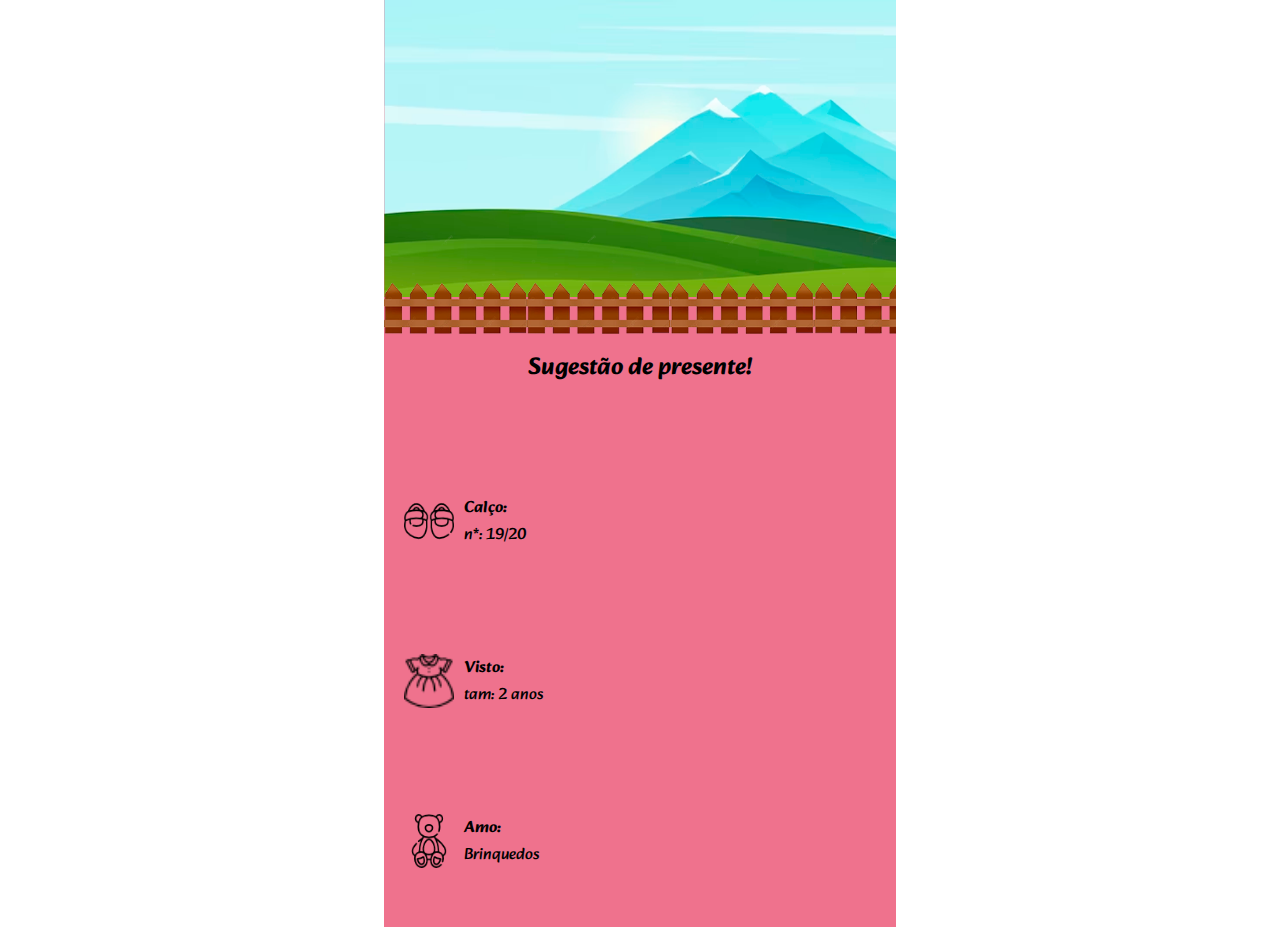
==== presente.html @ 0395cbb9 "Add files via upload" ====
<!DOCTYPE html>
<html lang="pt-br">
<head>
    <meta charset="UTF-8">
    <meta http-equiv="X-UA-Compatible" content="IE=edge">
    <meta name="viewport" content="width=device-width, initial-scale=1.0">
    <title>Document</title>
    <link rel="icon" href="img/TESTE1.png">
    <link rel="stylesheet" href="css/style.css">
</head>
<body>
    <main>
        <section class="presente">
            <div class="presente-container">
                <img src="img/TESTE2.png" alt="">
            </div>
        </section>
        <section class="sugestao">
            <div class="sugestao-container">
                <h2>Sugestão de presente!</h2>
                <div class="sugestao-img">
                    <img src="img/shoes.png" alt="">
                    <div class="descricao">
                        <h4>Calço:</h4>
                        <p>n*: 19/20</p>
                    </div>
                </div>
                <div class="sugestao-img">
                    <img src="img/dress.png" alt="">
                    <div class="descricao">
                        <h4>Visto:</h4>
                        <p>tam: 2 anos</p>
                    </div>
                </div>
                <div class="sugestao-img">
                    <img src="img/bear.png" alt="">
                    <div class="descricao">
                        <h4>Amo:</h4>
                        <p>Brinquedos</p>
                    </div>
                </div>
            </div>
        </section>
    </main>
</body>
</html>
---- css/style.css ----
@import url('https://fonts.googleapis.com/css2?family=Poppins:wght@400;700&display=swap');
@import url('https://fonts.googleapis.com/css2?family=Alkatra:wght@400;700&display=swap');
:root {
    --color-1: #ef728d;
    --color-2: #fff;
}

* {
    padding: 0;
    margin: 0;
    box-sizing: border-box;
}

body {
    background: var(--color-1);
}

/* pagina principal*/


.fazendinha {
    width: 100%;
}

.fazendinha-img img {
    width: 100%;
}

.texto {
    width: 100%;
}

.texto-container {
    width: 100%;
    max-width: 960px;
    display: flex;
    gap: 10px;
    padding-top: 10px;
}

audio {
    width: 145px;
    height: 15px;
    position: relative;
    bottom: 38px;
    left: 14px;
}

.texto-img img{
    width: 170px;
}

.texto-paragrafo {
    text-align: center;
}

.texto-paragrafo h2 {
    font-family: 'Alkatra', Arial, Helvetica, sans-serif;
}

.texto-paragrafo p {
    font-family: 'Alkatra', Arial, Helvetica, sans-serif;
}

.icones {
    width: 100%;
    display: flex;
    margin-top: 30px;
}

.icones-container {
    width: 100%;
   /* max-width: 300px;
    margin: 0 auto;*/
    display: flex;
    justify-content: center;
    align-items: flex-end;
    justify-content: space-between;
    padding: 10px;
}

.icones-img img{
    width: 40px;
    height: 40px;
}

.icones-img {
    width: 75px;
    height: 80px;
    text-align: center;
}

.click {
    width: 100%;
}

.click-container {
    width: 100%;
    text-align: center;
}

.click-container img {
    width: 20px;
}

/*-------------------------------------------*/

/* pagina presente*/

.presente {
    width: 100%
}

.presente-container img{
    width: 100%;
}

.sugestao {
    width: 100%;
}

.sugestao-container {
    width: 100%;
    height: 60vh;
    max-width: 960px;
    margin: 0 auto;
    display: flex;
    flex-direction: column;
    justify-content: space-between;
    text-align: center;
    padding: 10px 20px;
}

.sugestao-container h2 {
    font-family: 'Alkatra', Arial, Helvetica, sans-serif;
}

.sugestao-img {
    display: flex;
    text-align: start;
    gap: 10px;
}

.sugestao-img img {
    width: 50px;
}

.descricao h4 {
    font-family: 'Alkatra', Arial, Helvetica, sans-serif;
}

.descricao p {
    font-family: 'Alkatra', Arial, Helvetica, sans-serif;
}

/*-------------------------------------------*/

@media(min-width: 576px) {

    body {
        background: var(--color-2);
        display: flex;
        justify-content: center;
    }

    main {
        width: 65%;
        height: 101vh;
        background: var(--color-1);
    }

    .fazendinha-img {
        width: 100%;
        display: flex;
        justify-content: center;
    }

    .fazendinha-img img {
        width: 100%;
    }

    .texto {
       display: flex;
       justify-content: center;
    }

    .texto-container {
        width: 100%;
        justify-content: center;
        justify-content: space-between;
        padding-top: 20px;
    }

    .texto-img img{
        width: 170px;
    }

    audio {
        width: 140px;
        height: 20px;
        position: relative;
        bottom: 41px;
        left: 16px;
    }

    .texto-paragrafo {
        width: 300px;
    }

    .texto-paragrafo h2 {
        font-size: 22px;
    }
    
    .texto-paragrafo p {
        font-size: 16px;
    }

    .icones {
        justify-content: center;
        margin-top: 20px;
    }

    .icones-container {
        width: 100%;
        padding: 0 20px;
    }

    .click-container {
        padding: 10px;
    }

}

@media(min-width: 768px) {

    body {
        background: var(--color-2);
        display: flex;
        justify-content: center;
    }

    main {
        width: 40%;
        height: 103vh;
        background: var(--color-1);
    }

    .fazendinha-img {
        width: 100%;
        height: 400px;
    }

    .fazendinha-img img {
        width: 100%;
    }

    .texto-container {
        width: 100%;
        padding-top: 0;
        padding: 10px 5px 0 5px;
    }

    .texto-img img{
        width: 170px;
    }

    audio {
        width: 140px;
        height: 20px;
        position: relative;
        bottom: 40px;
        left: 15px;
    }

    .texto-paragrafo h2 {
        font-size: 22px;
    }
    
    .texto-paragrafo p {
        font-size: 16px;
    }

    .icones {
        margin-top: 10px;
    }

    .icones-container {
        width: 100%;
    }

    .click-container {
        padding: 15px;
    }
}
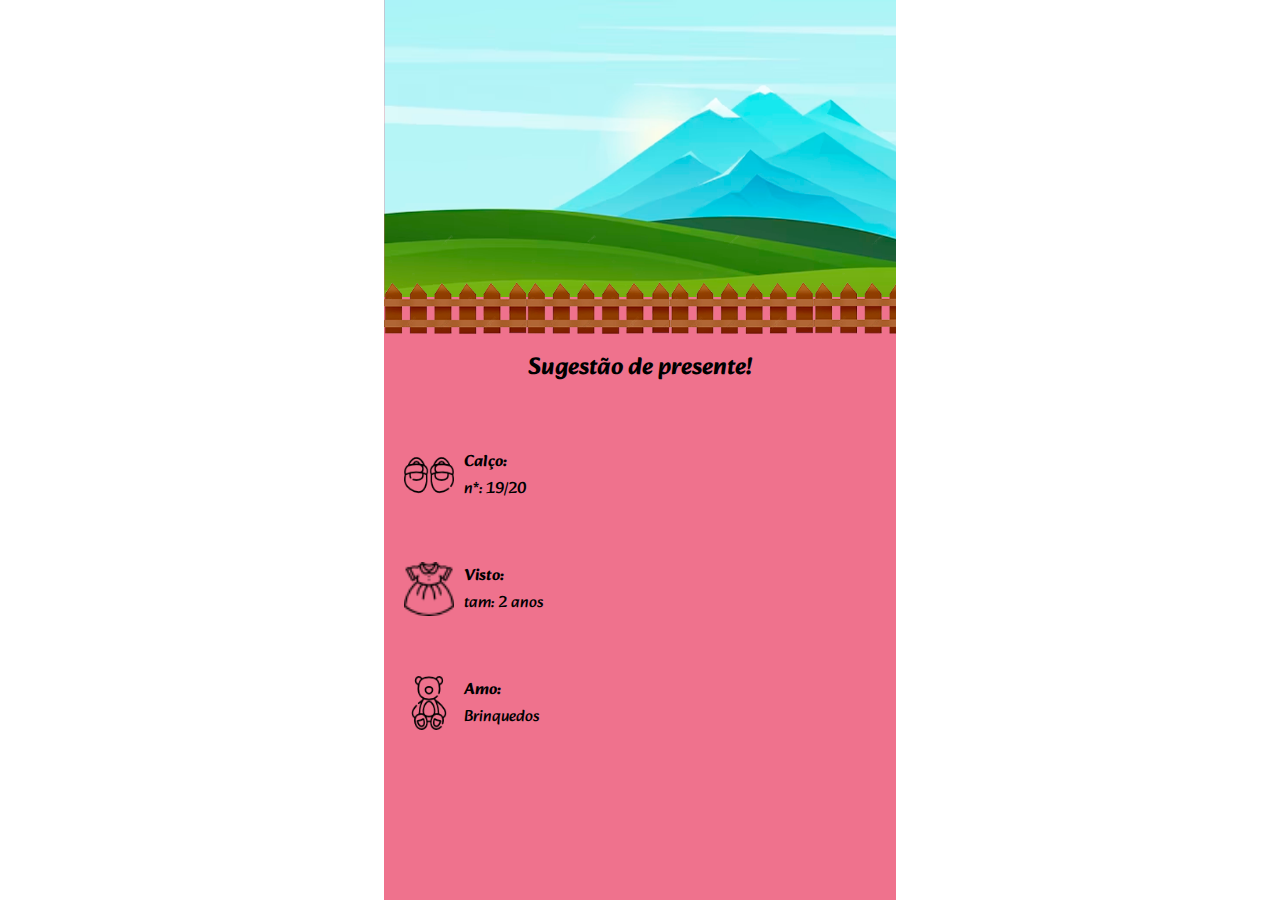
==== commit 7d972419: "Add files via upload" ====
--- a/presente.html
+++ b/presente.html
@@ -9,7 +9,7 @@
     <link rel="stylesheet" href="css/style.css">
 </head>
 <body>
-    <main>
+    <main class="principal">
         <section class="presente">
             <div class="presente-container">
                 <img src="img/TESTE2.png" alt="">
--- a/css/style.css
+++ b/css/style.css
@@ -97,6 +97,7 @@
 .click-container {
     width: 100%;
     text-align: center;
+    padding-top: 10px;
 }
 
 .click-container img {
@@ -121,7 +122,6 @@
 
 .sugestao-container {
     width: 100%;
-    height: 60vh;
     max-width: 960px;
     margin: 0 auto;
     display: flex;
@@ -129,6 +129,7 @@
     justify-content: space-between;
     text-align: center;
     padding: 10px 20px;
+    gap: 60px;
 }
 
 .sugestao-container h2 {
@@ -165,8 +166,11 @@
 
     main {
         width: 65%;
-        height: 101vh;
         background: var(--color-1);
+    }
+
+    .principal {
+        height: 100vh;
     }
 
     .fazendinha-img {
@@ -225,10 +229,6 @@
         padding: 0 20px;
     }
 
-    .click-container {
-        padding: 10px;
-    }
-
 }
 
 @media(min-width: 768px) {
@@ -241,7 +241,6 @@
 
     main {
         width: 40%;
-        height: 103vh;
         background: var(--color-1);
     }
 
@@ -289,6 +288,6 @@
     }
 
     .click-container {
-        padding: 15px;
+        padding: 10px;
     }
 }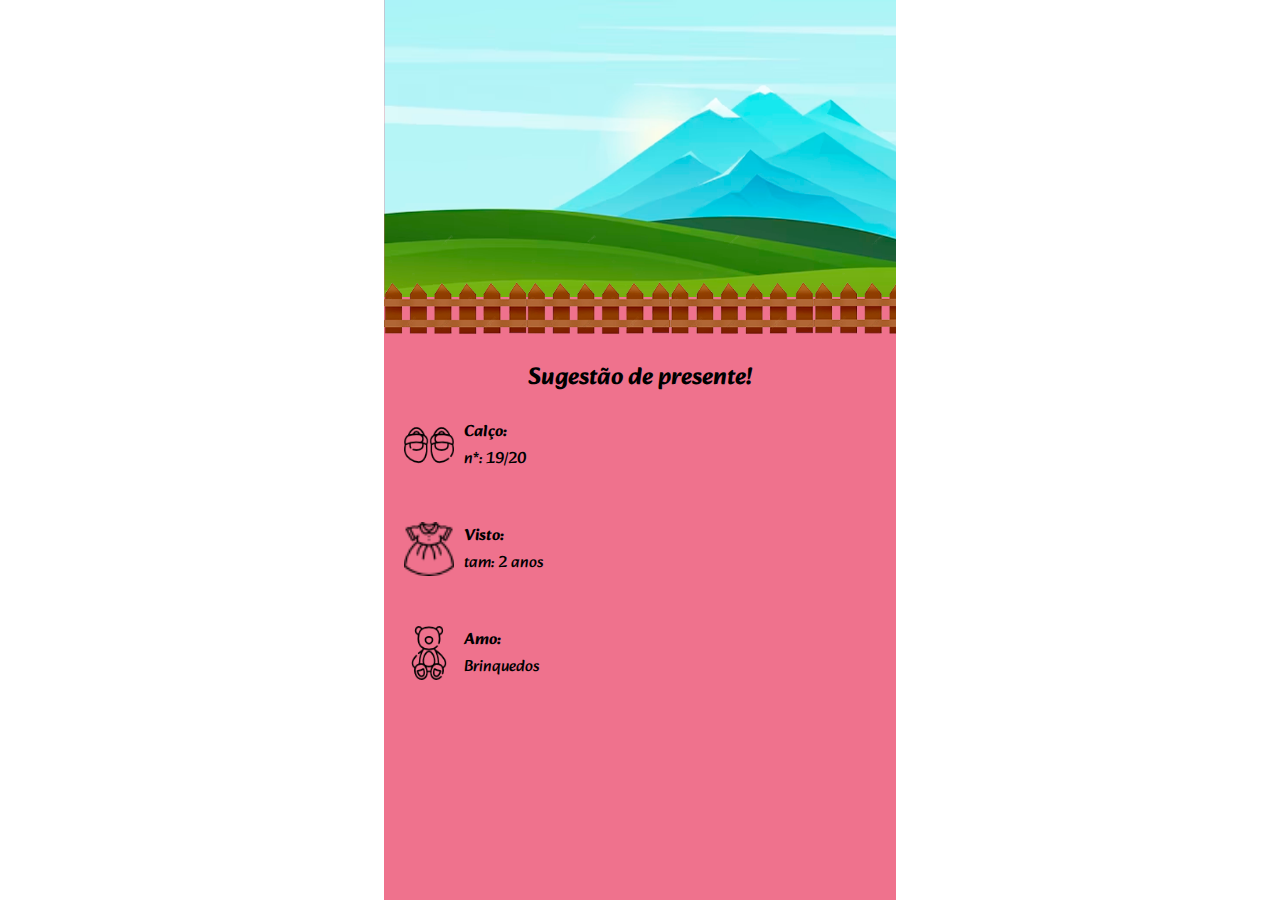
==== commit c0343a16: "Add files via upload" ====
--- a/presente.html
+++ b/presente.html
@@ -16,8 +16,8 @@
             </div>
         </section>
         <section class="sugestao">
+            <h2>Sugestão de presente!</h2>
             <div class="sugestao-container">
-                <h2>Sugestão de presente!</h2>
                 <div class="sugestao-img">
                     <img src="img/shoes.png" alt="">
                     <div class="descricao">
--- a/css/style.css
+++ b/css/style.css
@@ -127,12 +127,13 @@
     display: flex;
     flex-direction: column;
     justify-content: space-between;
-    text-align: center;
-    padding: 10px 20px;
-    gap: 60px;
-}
-
-.sugestao-container h2 {
+    padding: 0 20px;
+    gap: 50px;
+}
+
+.sugestao h2 {
+    text-align: center;
+    padding: 20px;
     font-family: 'Alkatra', Arial, Helvetica, sans-serif;
 }
 
@@ -171,6 +172,7 @@
 
     .principal {
         height: 100vh;
+        background: var(--color-1);
     }
 
     .fazendinha-img {
